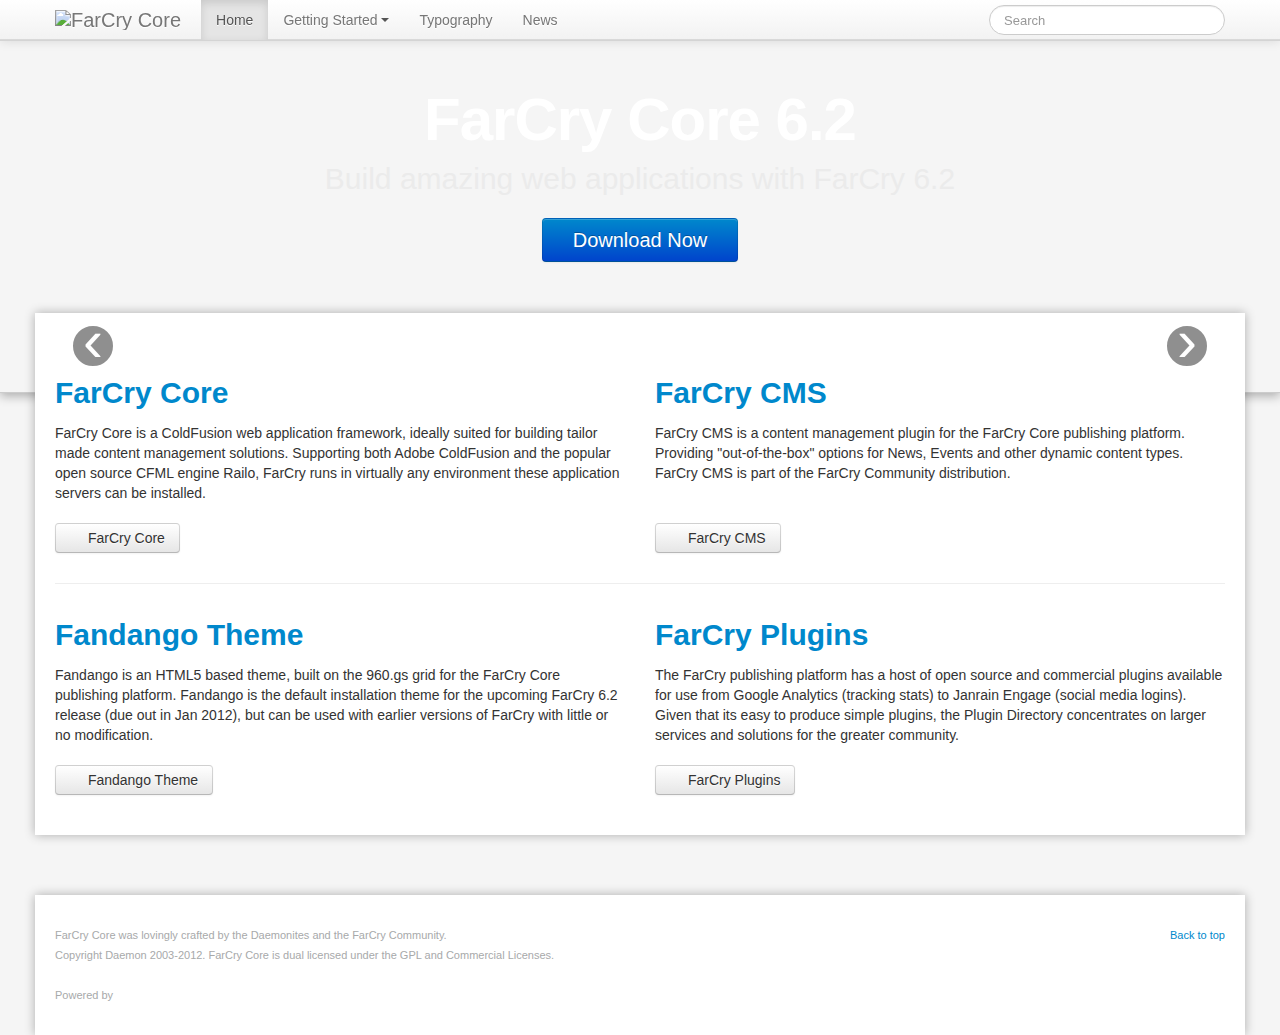
==== html/index.html @ 9bc2e33a "Initial commit." ====
<!DOCTYPE html>
<html>
<head>
  <meta charset="utf-8">
  <title>FarCry</title>
  <link rel="stylesheet" href="css/bootstrap.css">
  <link rel="stylesheet" href="css/main.css">
  <script type="text/javascript" src="http://ajax.googleapis.com/ajax/libs/jquery/1.7.2/jquery.min.js"></script>
  <script type="text/javascript" src="js/application.js"></script>
  <script type="text/javascript" src="js/bootstrap.js"></script>
  <script type="text/javascript" src="js/placeholder.js"></script>
  <script type="text/javascript">
    $(document).ready(function(){
      $('.carousel').carousel()
    })
	</script>
</head>

<body>
  <div class="navbar navbar-fixed-top">
    <div class="navbar-inner">
      <div class="container">
        <a class="btn btn-navbar" data-toggle="collapse" data-target=".nav-collapse">
          <span class="icon-bar"></span>
          <span class="icon-bar"></span>
          <span class="icon-bar"></span>
        </a>
        <a href="index.html" class="brand"><img src="images/farcry-logo.png" alt="FarCry Core"></a>
        <div class="nav-collapse">
          <ul class="nav">
            <li class="active"><a href="index.html">Home</a></li>
            <li>
              <a href="start.html">Getting Started&nbsp;<span class="caret"></span></a>
              <ul>
                <li><a href="start.html">Play with the Demo</a></li>
                <li><a href="start.html">Download &amp; Install</a></li>
                <li><a href="start.html">Build Stuff</a></li>
                <li><a href="start.html">Community Support</a></li>
                <li><a href="start.html">Commercial Support</a></li>
              </ul>
            </li>
            <li><a href="typography.html">Typography</a></li>
            <li><a href="news.html">News</a></li>
          </ul><!-- /nav -->
          <form class="navbar-search pull-right" action="search.html">
            <input type="text" class="search-query" placeholder="Search">
          </form><!-- /navbar-search pull-right -->
          </div><!-- /nav-collapse -->
      </div><!-- /container -->
    </div><!-- /navbar-inner -->
  </div><!-- /navbar navbar-fixed-top -->
  <div class="logo logo-hero">
    <img src="images/logo-block-bg/001.jpg" alt="FarCry">
    <div class="container">
      <h1><a href="index.html">FarCry Core 6.2</a></h1>
      <p>Build amazing web applications with FarCry 6.2</p>
      <p><a href="http://www.farcrycore.org/download" target="_blank" class="btn btn-primary">Download Now</a></p>
    </div><!-- /container -->
  </div><!-- /logo logo-hero -->
  <div class="wrapper">
    <div class="main">
      <div class="container">
        <div class="carousel slide" id="carousel">
          <div class="carousel-inner">
            <div class="item active">
              <img src="images/carousel/001.jpg" alt="">
              <div class="carousel-caption">
                <h4><a href="start.html">Getting Started</a></h4>
                <p>The FarCry Express demo is fully functional. It’s only a sample application, but it should give you a feel for how FarCry works and is a great starting point for building your own tailor made CMS solutions.</p>
              </div><!-- /carousel-caption -->
            </div><!-- /item -->
            <div class="item">
              <img src="images/carousel/002.jpg" alt="">
              <div class="carousel-caption">
                <h4><a href="typography.html">Typography</a></h4>
                <p>This helpful little page features all the typography available with the Fandango theme for FarCry.</p>
              </div><!-- /carousel-caption -->
            </div><!-- /item -->
            <div class="item">
              <img src="images/carousel/003.jpg" alt="">
              <div class="carousel-caption">
                <h4><a href="news.html">News</a></h4>
                <p>Display sample news.</p>
              </div><!-- /carousel-caption -->
            </div><!-- /item -->
          </div><!-- /carousel-inner -->
          <a class="carousel-control left" href="#carousel" data-slide="prev">&lsaquo;</a>
          <a class="carousel-control right" href="#carousel" data-slide="next">&rsaquo;</a>
        </div><!-- /carousel slide id:carousel -->
        <div class="row">
          <div class="span6">
            <h2><a href="http://www.farcrycore.org/" target="_blank">FarCry Core</a></h2>
            <p>FarCry Core is a ColdFusion web application framework, ideally suited for building tailor made content management solutions. Supporting both Adobe ColdFusion and the popular open source CFML engine Railo, FarCry runs in virtually any environment these application servers can be installed.</p>
            <p class="btn-bottom-align"><a href="http://www.farcrycore.org/" target="_blank" class="btn"><i class="icon-share-alt"></i>&nbsp;FarCry Core</a></p>
          </div><!-- /span6 -->
          <div class="span6">
            <h2><a href="http://plugins.farcrycore.org/plugin/farcry-cms" target="_blank">FarCry CMS</a></h2>
            <p>FarCry CMS is a content management plugin for the FarCry Core publishing platform. Providing &quot;out-of-the-box&quot; options for News, Events and other dynamic content types. FarCry CMS is part of the FarCry Community distribution.</p>
            <p class="btn-bottom-align"><a href="http://plugins.farcrycore.org/plugin/farcry-cms" target="_blank" class="btn"><i class="icon-share-alt"></i>&nbsp;FarCry CMS</a></p>
          </div><!-- /span6 -->
        </div><!-- /row -->
        <hr class="hidden-phone">
        <div class="row">
          <div class="span6">
            <h2><a href="https://farcry.jira.com/wiki/display/FAN/Home" target="_blank">Fandango Theme</a></h2>
            <p>Fandango is an HTML5 based theme, built on the 960.gs grid for the FarCry Core publishing platform. Fandango is the default installation theme for the upcoming FarCry 6.2 release (due out in Jan 2012), but can be used with earlier versions of FarCry with little or no modification.</p>
            <p class="btn-bottom-align"><a href="https://farcry.jira.com/wiki/display/FAN/Home" target="_blank" class="btn"><i class="icon-share-alt"></i>&nbsp;Fandango Theme</a></p>
          </div><!-- /span6 -->
          <div class="span6">
            <h2><a href="http://plugins.farcrycore.org/" target="_blank">FarCry Plugins</a></h2>
            <p>The FarCry publishing platform has a host of open source and commercial plugins available for use from Google Analytics (tracking stats) to Janrain Engage (social media logins). Given that its easy to produce simple plugins, the Plugin Directory concentrates on larger services and solutions for the greater community.</p>
            <p class="btn-bottom-align"><a href="http://plugins.farcrycore.org/" target="_blank" class="btn"><i class="icon-share-alt"></i>&nbsp;FarCry Plugins</a></p>
          </div><!-- /span6 -->
        </div><!-- /row -->
      </div><!-- /conatiner -->
    </div><!-- /main -->
  </div><!-- /wrapper -->
  <div class="footer">
    <div class="main">
      <div class="container">
        <p class="pull-right"><a href="#">Back to top</a></p>
        <p>FarCry Core was lovingly crafted by the Daemonites and the FarCry Community.</p>
        <p>Copyright Daemon 2003-2012. FarCry Core is dual licensed under the GPL and Commercial Licenses.</p>
        <div class="footer-logo">
          <span>Powered by</span>&nbsp;<a href="http://www.farcrycore.org/" target="_blank" rel="tooltip" data-title="FarCry Core Website"><img src="images/farcry-logo.png" alt=""></a>
        </div><!-- /footer-logo -->
      </div><!-- /container -->
    </div><!-- /main -->
  </div><!-- /footer -->
</body>
</html>
---- html/css/main.css ----
body {
  background:#f5f5f5;
  min-height:100%;
}
.wrapper {
  padding-top:80px;
}
.logo ~ .wrapper {
  padding-top:0;
}

/*********
 logo block
 *********/
.logo {
  border-bottom:1px solid #cccccc;
  color:#ebebeb;
  margin-bottom:-80px;
  overflow:hidden;
  padding:80px 0 110px;
  position:relative;
  z-index:1;
  -webkit-box-shadow:0 3px 10px rgba(0,0,0,0.3);
  -moz-box-shadow:0 3px 10px rgba(0,0,0,0.3);
  box-shadow:0 3px 10px rgba(0,0,0,0.3);
}
.logo h1 {
  font-size:60px;
  letter-spacing:-1px;
  line-height:1;
}
.logo h1:last-child,
.logo h1.last-child {
  margin-bottom:30px;
}
.logo a {
  color:#ffffff;
  text-decoration:none;
}
.logo p {
  font-size:30px;
  font-weight:100;
  line-height:1.25;
  margin-bottom:20px;
}
.logo > img {
  min-height:100%;
  min-width:100%;
  position:absolute;
    top:0;
    left:0;
  z-index:-3;
}
.logo .btn {
  font-size:20px;
  font-weight:300;
  padding:11px 30px;
}
.logo-hero {
  text-align:center;
}

/*********
 main
 *********/
.main {
  background:#ffffff;
  margin:0 auto;
  padding:0 0 30px;
  position:relative;
  width:980px;
  z-index:3;
  -webkit-box-shadow:0 0 10px rgba(0,0,0,0.3);
  -moz-box-shadow:0 0 10px rgba(0,0,0,0.3);
  box-shadow:0 0 10px rgba(0,0,0,0.3);
}
.main .row {
  position:relative;
}
.main .section {
  padding-top:30px;
}
.main .section:first-child .page-header {
  margin-top:0;
}
.main .breadcrumb:first-child {
  margin-top:30px;
}
.main .breadcrumb + .section {
  padding-top:10px;
}

/*********
 footer
 *********/
.footer {
  color:#a7a9aa;
  font-size:11px;
  padding-top:60px;
}
.footer p {
  margin-bottom:0;
}
.footer .main {
  padding-top:30px;
}
.footer .footer-logo {
  margin-top:20px;
}
.footer .footer-logo a {
  position:relative;
    top:-2px;
    left:1px;
}

/*********
 carousel
 *********/
.carousel {
  margin-top:30px;
}
.carousel img {
  width:100%;
}
.carousel-caption a,
.carousel-caption p {
  color:#dddddd;
}
.carousel-caption a:hover {
  color:#ffffff;
  text-decoration:none;
}

/*********
 nav
 *********/
.navbar .nav > li {
  position:relative;
}
.navbar .nav > li:hover > a {
  background:#e5e5e5;
  color:#555555;
}
.navbar .nav > li .caret {
  border-top-color:#555555;
  border-bottom-color:#555555;
  margin-top:8px;
}
.navbar .nav > li:hover .caret {
  border-top-color:#000000;
  border-bottom-color:#000000;
}
.navbar .nav > li > ul {
  display:none;
  margin:0 !important;
}
.navbar .nav > li:hover > ul.dropdown-menu {
  display:block;
}
.navbar .btn-navbar {
  padding:6px 10px 8px;
}
.navbar-fixed-top .navbar-inner {
  border-bottom:1px solid #ccc \9;
  margin-bottom:-1px \9;
}
.navbar-search .search-query {
  line-height:20px \9;
}

/*********
 side nav
 *********/
.nav-side {
  min-height:1px;
}
.nav-side .nav {
  background:#ffffff;
  margin:0;
  padding:0;
  width:220px;
}
.nav-side .nav > li.active > a {
  background:#0088cc !important;
  color:#ffffff !important;
}
.nav-side .nav [class^="icon-"] {
  margin-right:5px;
  opacity:0.3;
}
.nav-side .nav a:hover [class^="icon-"] {
  opacity:0.6;
}
.nav-side .nav .active [class^="icon-"] {
  opacity:1 !important;
}
.nav-side .nav ul {
  border-top:1px solid #ffffff;
  border-right:1px solid #dddddd;
  border-left:1px solid #dddddd;
  list-style:none;
  margin:-1px 0 0;
}
.nav-side .nav ul ul {
  border:none;
}
.nav-side .nav ul li > a {
  display:block;
  padding:8px 12px 8px 24px;
}
.nav-side .nav ul li > a:hover {
  background:#eeeeee;
  text-decoration:none;
}
.nav-side .nav ul > li.active > a {
  background:#dddddd;
  color:#000000;
}
.nav-side .nav ul ul > li.active > a {
  background:#eeeeee;
}
.nav-side .nav ul ul ul > li.active > a {
  background:#f5f5f5;
}
.nav-side .nav ul ul > li > a {
  padding-left:36px;
}
.nav-side .nav ul ul ul > li > a {
  padding-left:48px;
}

/*********
 teaser
 *********/
.teaser .thumbnail {
  float:left;
  height:100px;
  margin-bottom:10px;
  width:100px;
}
.teaser .thumbnail i {
  display:block;
  height:100px;
  overflow:hidden;
  position:relative;
  width:100%;
}
.teaser .thumbnail img {
  width:100%;
}
.teaser .thumbnail + .teaser-content {
  margin-left:130px;
}

/*********
 misc
 *********/
.affix {
  top:70px;
  bottom:auto;
}
.affix-bottom {
  position:fixed;
    top:auto;
    bottom:233px;
}
.btn-bottom-align {
  padding-top:40px;
}
.btn-bottom-align .btn {
  position:absolute;
    bottom:10px;
}
.icon-tooltip {
  background-image:url(images/icons/icons-white.png);
  margin-top:-1px;
}
.img-holder {
  margin-bottom:20px;
}
.img-holder img {
  min-width:100%;
}
.thumbnail-avatar {
  float:left;
  height:30px;
  margin:10px 0;
  width:30px;
}
.thumbnail-avatar + h5 {
  margin-left:50px;
}
.thumbnail-avatar ~ p {
  clear:both;
}
.well-mini {
  padding:8px 0;
}
.well-mini .nav-list .divider {
  margin:5px -15px;
  *margin:0 0 10px;
}

/*********
 responsive
 *********/
@media (min-width:1200px) {
  .main {
    width:1210px;
  }
  .nav-side .nav {
    width:270px;
  }
}
@media (max-width:979px) {
  .wrapper {
    padding-top:30px;
  }
  .logo {
    margin-bottom:30px;
    padding:30px 0;
  }
  .logo h1:last-child,
  .logo h1.last-child {
    margin-bottom:20px;
  }
  .main {
    width:770px;
  }
  .navbar-fixed-top {
    margin-bottom:0;
  }
  .navbar .nav > li > ul {
    display:block;
    margin:0 15px !important;
  }
  .navbar .nav > li > .dropdown-menu:before,
  .navbar .nav > li > .dropdown-menu:after {
    display:none;
  }
  .nav-side .nav {
    width:166px;
  }
  .affix {
    top:30px;
  }
}
@media (max-width:767px) {
  .logo > .container,
  .main > .container {
    padding:0 15px;
  }
  .main {
    width:100%;
  }
  .nav-side .nav {
    width:auto;
  }
  .affix {
    position:static;
  }
  .btn-bottom-align {
    margin-bottom:20px;
    padding-top:10px;
  }
  .btn-bottom-align .btn {
    position:static;
  }
}
@media (max-width:480px) {
  .carousel-control {
    top:35px;
  }
  .teaser .thumbnail {
    float:none;
    width:auto;
  }
  .teaser .thumbnail img {
    min-height:100%;
    position:absolute;
      top:-100%;
  }
  .teaser .thumbnail + .teaser-content {
    margin-left:0;
  }
}

/*********
 for typography examples only.
 *********/
.brand {
  padding:8px 20px 9px !important;
}
.the-icons {
  list-style:none;
  margin:0 0 20px;
}
.the-icons li {
  float:left;
  line-height:25px;
  width:25%;
}
.well-transparent {
  background:transparent;
}
.well address:last-child,
.well address.last-child,
.well blockquote:last-child,
.well blockquote.last-child,
.well ol:last-child,
.well ol.last-child,
.well p:last-child,
.well p.last-child,
.well table:last-child,
.well table.last-child,
.well ul:last-child,
.well ul.last-child,
.well .alert:last-child,
.well .alert.last-child {
  margin-bottom:0;
}
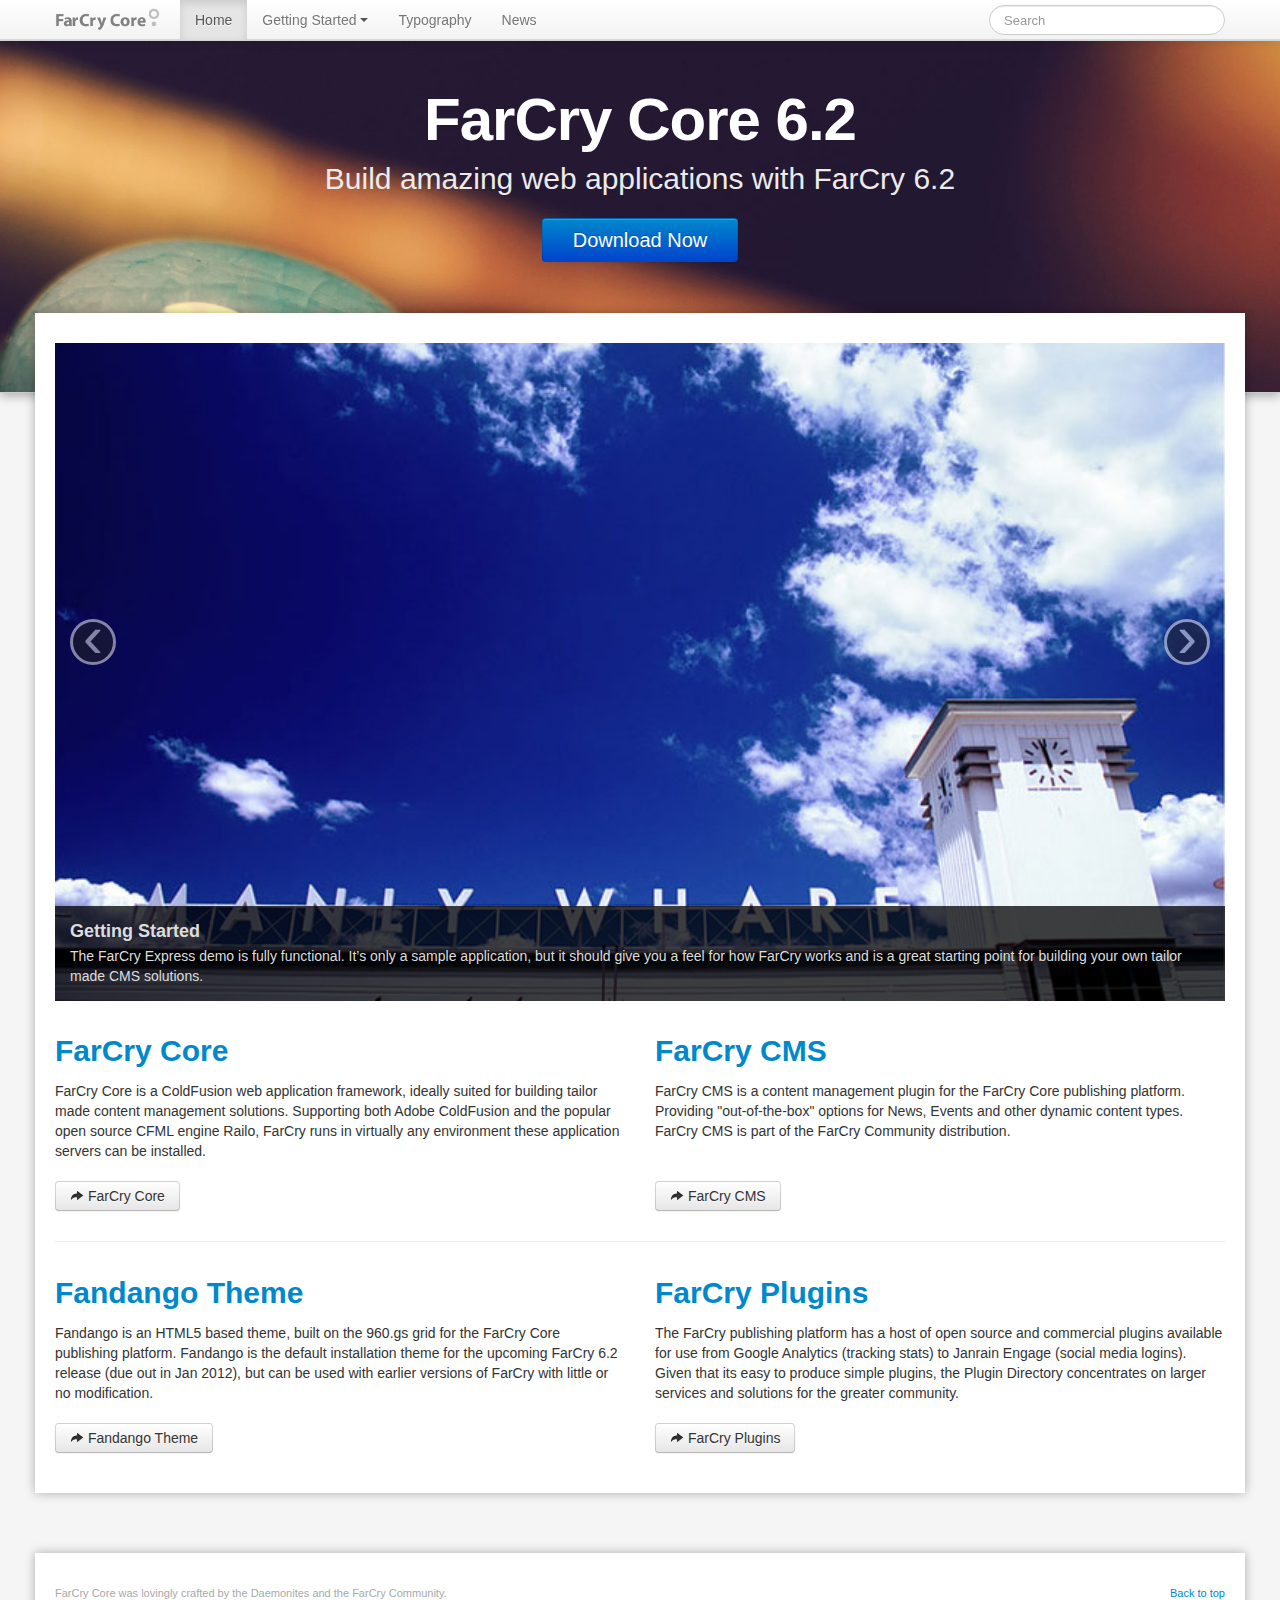
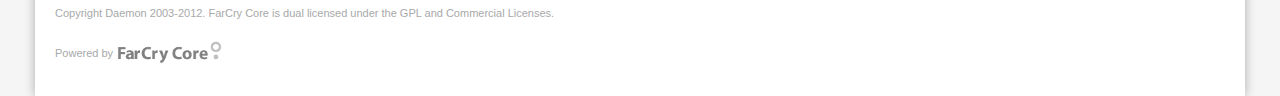
==== commit 191d6c43: "Secondary nav fixes" ====
--- a/html/index.html
+++ b/html/index.html
@@ -87,31 +87,33 @@
           <a class="carousel-control left" href="#carousel" data-slide="prev">&lsaquo;</a>
           <a class="carousel-control right" href="#carousel" data-slide="next">&rsaquo;</a>
         </div><!-- /carousel slide id:carousel -->
-        <div class="row">
-          <div class="span6">
-            <h2><a href="http://www.farcrycore.org/" target="_blank">FarCry Core</a></h2>
-            <p>FarCry Core is a ColdFusion web application framework, ideally suited for building tailor made content management solutions. Supporting both Adobe ColdFusion and the popular open source CFML engine Railo, FarCry runs in virtually any environment these application servers can be installed.</p>
-            <p class="btn-bottom-align"><a href="http://www.farcrycore.org/" target="_blank" class="btn"><i class="icon-share-alt"></i>&nbsp;FarCry Core</a></p>
-          </div><!-- /span6 -->
-          <div class="span6">
-            <h2><a href="http://plugins.farcrycore.org/plugin/farcry-cms" target="_blank">FarCry CMS</a></h2>
-            <p>FarCry CMS is a content management plugin for the FarCry Core publishing platform. Providing &quot;out-of-the-box&quot; options for News, Events and other dynamic content types. FarCry CMS is part of the FarCry Community distribution.</p>
-            <p class="btn-bottom-align"><a href="http://plugins.farcrycore.org/plugin/farcry-cms" target="_blank" class="btn"><i class="icon-share-alt"></i>&nbsp;FarCry CMS</a></p>
-          </div><!-- /span6 -->
-        </div><!-- /row -->
-        <hr class="hidden-phone">
-        <div class="row">
-          <div class="span6">
-            <h2><a href="https://farcry.jira.com/wiki/display/FAN/Home" target="_blank">Fandango Theme</a></h2>
-            <p>Fandango is an HTML5 based theme, built on the 960.gs grid for the FarCry Core publishing platform. Fandango is the default installation theme for the upcoming FarCry 6.2 release (due out in Jan 2012), but can be used with earlier versions of FarCry with little or no modification.</p>
-            <p class="btn-bottom-align"><a href="https://farcry.jira.com/wiki/display/FAN/Home" target="_blank" class="btn"><i class="icon-share-alt"></i>&nbsp;Fandango Theme</a></p>
-          </div><!-- /span6 -->
-          <div class="span6">
-            <h2><a href="http://plugins.farcrycore.org/" target="_blank">FarCry Plugins</a></h2>
-            <p>The FarCry publishing platform has a host of open source and commercial plugins available for use from Google Analytics (tracking stats) to Janrain Engage (social media logins). Given that its easy to produce simple plugins, the Plugin Directory concentrates on larger services and solutions for the greater community.</p>
-            <p class="btn-bottom-align"><a href="http://plugins.farcrycore.org/" target="_blank" class="btn"><i class="icon-share-alt"></i>&nbsp;FarCry Plugins</a></p>
-          </div><!-- /span6 -->
-        </div><!-- /row -->
+        <div class="section">
+          <div class="row">
+            <div class="span6">
+              <h2><a href="http://www.farcrycore.org/" target="_blank">FarCry Core</a></h2>
+              <p>FarCry Core is a ColdFusion web application framework, ideally suited for building tailor made content management solutions. Supporting both Adobe ColdFusion and the popular open source CFML engine Railo, FarCry runs in virtually any environment these application servers can be installed.</p>
+              <p class="btn-bottom-align"><a href="http://www.farcrycore.org/" target="_blank" class="btn"><i class="icon-share-alt"></i>&nbsp;FarCry Core</a></p>
+            </div><!-- /span6 -->
+            <div class="span6">
+              <h2><a href="http://plugins.farcrycore.org/plugin/farcry-cms" target="_blank">FarCry CMS</a></h2>
+              <p>FarCry CMS is a content management plugin for the FarCry Core publishing platform. Providing &quot;out-of-the-box&quot; options for News, Events and other dynamic content types. FarCry CMS is part of the FarCry Community distribution.</p>
+              <p class="btn-bottom-align"><a href="http://plugins.farcrycore.org/plugin/farcry-cms" target="_blank" class="btn"><i class="icon-share-alt"></i>&nbsp;FarCry CMS</a></p>
+            </div><!-- /span6 -->
+          </div><!-- /row -->
+          <hr class="hidden-phone">
+          <div class="row">
+            <div class="span6">
+              <h2><a href="https://farcry.jira.com/wiki/display/FAN/Home" target="_blank">Fandango Theme</a></h2>
+              <p>Fandango is an HTML5 based theme, built on the 960.gs grid for the FarCry Core publishing platform. Fandango is the default installation theme for the upcoming FarCry 6.2 release (due out in Jan 2012), but can be used with earlier versions of FarCry with little or no modification.</p>
+              <p class="btn-bottom-align"><a href="https://farcry.jira.com/wiki/display/FAN/Home" target="_blank" class="btn"><i class="icon-share-alt"></i>&nbsp;Fandango Theme</a></p>
+            </div><!-- /span6 -->
+            <div class="span6">
+              <h2><a href="http://plugins.farcrycore.org/" target="_blank">FarCry Plugins</a></h2>
+              <p>The FarCry publishing platform has a host of open source and commercial plugins available for use from Google Analytics (tracking stats) to Janrain Engage (social media logins). Given that its easy to produce simple plugins, the Plugin Directory concentrates on larger services and solutions for the greater community.</p>
+              <p class="btn-bottom-align"><a href="http://plugins.farcrycore.org/" target="_blank" class="btn"><i class="icon-share-alt"></i>&nbsp;FarCry Plugins</a></p>
+            </div><!-- /span6 -->
+          </div><!-- /row -->
+        </div><!-- /.section -->
       </div><!-- /conatiner -->
     </div><!-- /main -->
   </div><!-- /wrapper -->
--- a/html/css/main.css
+++ b/html/css/main.css
@@ -66,7 +66,7 @@
 .main {
   background:#ffffff;
   margin:0 auto;
-  padding:0 0 30px;
+  padding:0;
   position:relative;
   width:980px;
   z-index:3;
@@ -78,6 +78,9 @@
   position:relative;
 }
 .main .section {
+  padding-bottom:30px;
+}
+.main .section:first-child {
   padding-top:30px;
 }
 .main .section:first-child .page-header {
@@ -96,13 +99,14 @@
 .footer {
   color:#a7a9aa;
   font-size:11px;
-  padding-top:60px;
+  margin-top:60px;
 }
 .footer p {
   margin-bottom:0;
 }
 .footer .main {
   padding-top:30px;
+  padding-bottom:30px;
 }
 .footer .footer-logo {
   margin-top:20px;
@@ -255,15 +259,20 @@
 /*********
  misc
  *********/
-.affix {
-  top:70px;
-  bottom:auto;
-}
-.affix-bottom {
-  position:fixed;
-    top:auto;
-    bottom:233px;
-}
+/* affix */
+  .nav-side.affix {
+    padding-top:0 !important;
+    padding-bottom:0 !important;
+    top:70px;
+    bottom:auto;
+  }
+  .nav-side.affix-bottom {
+    padding-top:0 !important;
+    padding-bottom:0 !important;
+    position:absolute;
+      top:auto;
+      bottom:30px;
+  }
 .btn-bottom-align {
   padding-top:40px;
 }
@@ -341,8 +350,11 @@
   .nav-side .nav {
     width:166px;
   }
-  .affix {
-    top:30px;
+  .nav-side.affix,
+  .nav-side.affix-bottom {
+    padding-top:30px !important;
+    padding-bottom:30px !important;
+    position:static;
   }
 }
 @media (max-width:767px) {
@@ -355,9 +367,6 @@
   }
   .nav-side .nav {
     width:auto;
-  }
-  .affix {
-    position:static;
   }
   .btn-bottom-align {
     margin-bottom:20px;
